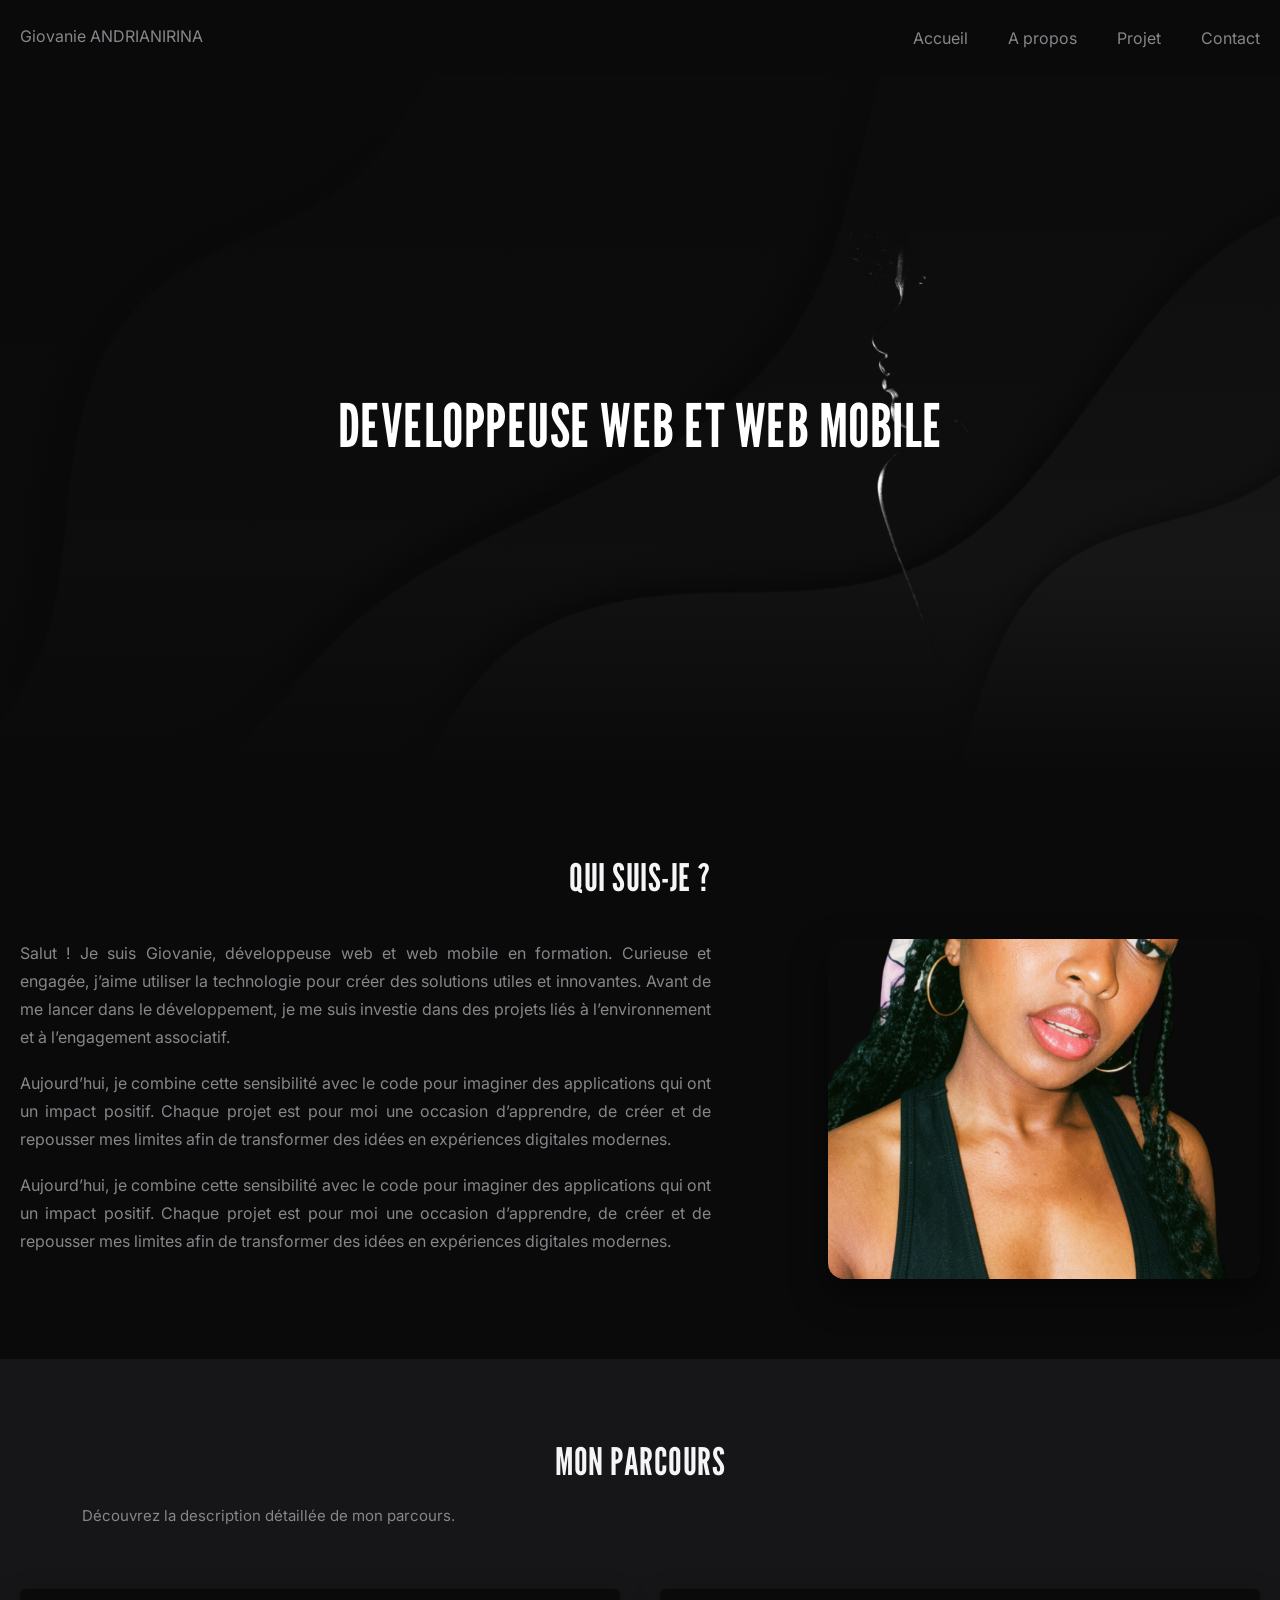
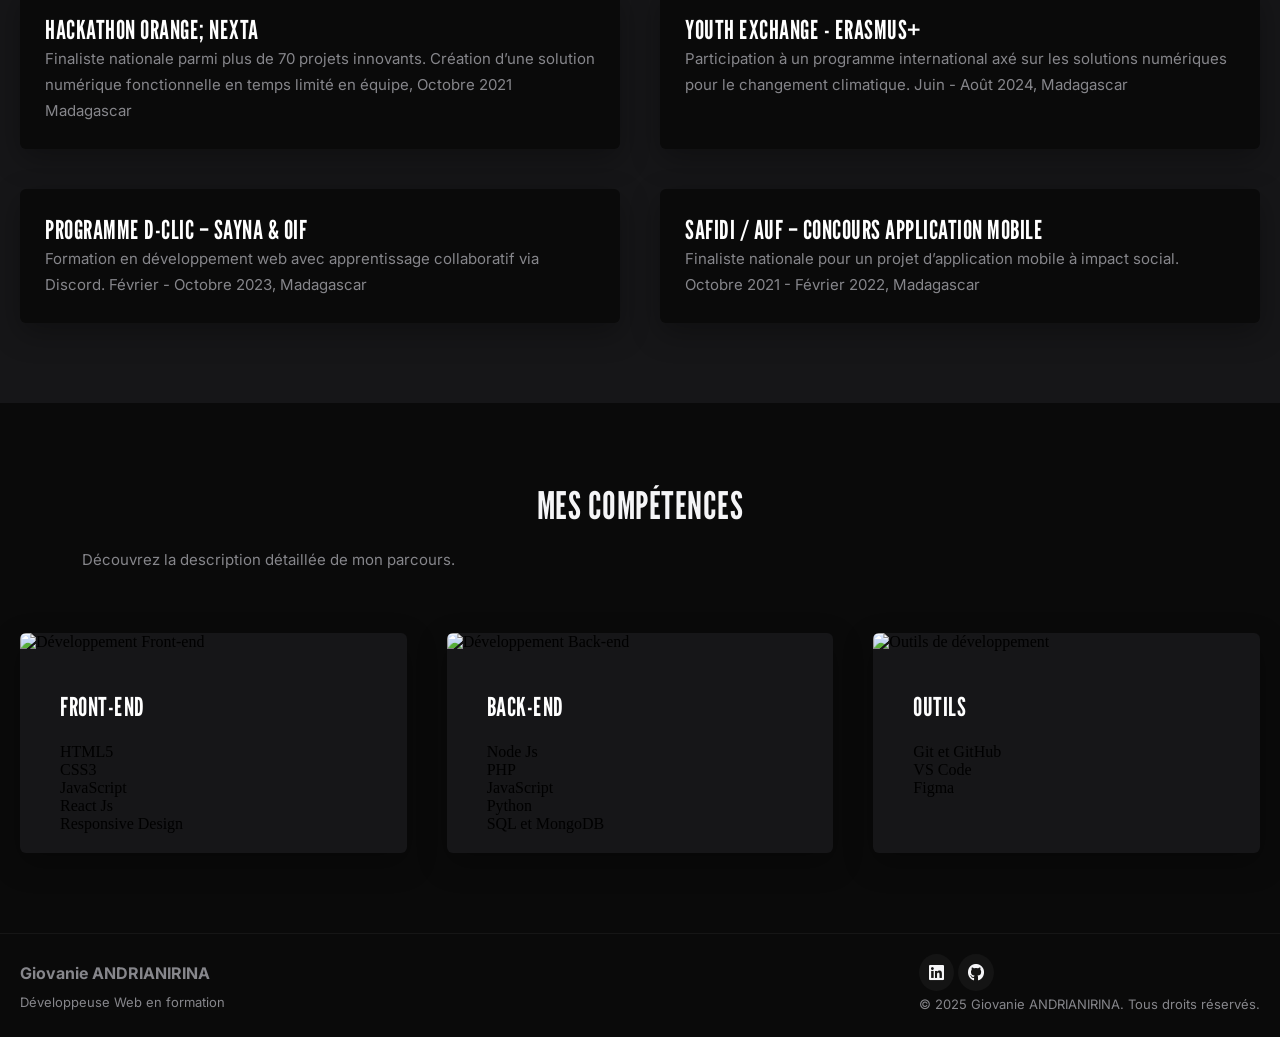
==== about.html @ 3a03ee60 "fix:done" ====
<!DOCTYPE html>
<html lang="fr">
<head>
    <meta charset="UTF-8">
    <meta name="viewport" content="width=device-width, initial-scale=1.0">
    <title>A propos - Giovanie ANDRIANIRINA</title>
    <link rel="stylesheet" href="https://cdnjs.cloudflare.com/ajax/libs/font-awesome/6.5.0/css/all.min.css">
    <link rel="stylesheet" href="CSS/style.css">
 <link rel="preconnect" href="https://fonts.gstatic.com" crossorigin>
<link href="https://fonts.googleapis.com/css2?family=Archivo:ital,wght@0,100..900;1,100..900&family=Arimo:ital,wght@0,400..700;1,400..700&family=Crimson+Text:ital,wght@0,400;0,600;0,700;1,400;1,600;1,700&family=Inter:ital,opsz,wght@0,14..32,100..900;1,14..32,100..900&family=League+Gothic&family=Montserrat:ital,wght@0,100..900;1,100..900&family=Open+Sans:ital,wght@0,300..800;1,300..800&family=Outfit:wght@100..900&family=Permanent+Marker&family=Prata&family=Raleway:ital,wght@0,100..900;1,100..900&family=Roboto+Mono:ital,wght@0,100..700;1,100..700&family=Roboto:ital,wght@0,100..900;1,100..900&family=Shrikhand&family=Supermercado+One&family=Zen+Dots&display=swap" rel="stylesheet">
</head>
<body>
    <header>
        <div>
            <a href="/">
                Giovanie ANDRIANIRINA
            </a>
            <nav>
                <ul>
                    <li><a href="index.html">Accueil</a></li>
                    <li><a href="/">A propos</a></li>
                    <li><a href="projects.html">Projet</a></li>
                    <li><a href="contact.html">Contact</a></li>
                </ul>
            </nav>
            <i id="burgerMenu" class="fa-solid fa-bars"></i>
        </div>
    </header>

    <main>

        <section id="sec1page2">
            <div>
                <h1>DEVELOPPEUSE WEB ET WEB MOBILE</h1>
                <img src="img/fondeval-Photoroom.png" alt="profil">
            </div>
        </section>


        <section id="sec2page2">
            <h2>Qui suis-je ?</h2>
            <div>
     
                <div>
                    <p>Salut ! Je suis Giovanie, développeuse web et web mobile en formation. Curieuse et engagée, j’aime utiliser la technologie pour créer des solutions utiles et innovantes. Avant de me lancer dans le développement, je me suis investie dans des projets liés à l’environnement et à l’engagement associatif.</p> <br>
                    <p> Aujourd’hui, je combine cette sensibilité avec le code pour imaginer des applications qui ont un impact positif. Chaque projet est pour moi une occasion d’apprendre, de créer et de repousser mes limites afin de transformer des idées en expériences digitales modernes.</p> <br>
                    <p> Aujourd’hui, je combine cette sensibilité avec le code pour imaginer des applications qui ont un impact positif. Chaque projet est pour moi une occasion d’apprendre, de créer et de repousser mes limites afin de transformer des idées en expériences digitales modernes.</p> 
                </div>
                <img src="img/photo-Photoroom.png" alt="Illustration de présentation">
            </div>
        </section>

        <!-- MON PARCOURS -->
        <section id="sec3page2">
            <div class="sec3page2div">
                <h2>Mon parcours</h2>
                <p class="psec">Découvrez la description détaillée de mon parcours.</p>
                <div class="artpage2">
                    <article>
                        <h3>Hackathon Orange; Nexta</h3>
                        <p>Finaliste nationale parmi plus de 70 projets innovants. Création d’une solution numérique fonctionnelle en temps limité en équipe, <span>Octobre 2021 Madagascar</span></p>
                    </article>
                    <article>
                        <h3>Youth Exchange - Erasmus+</h3>
                        <p>Participation à un programme international axé sur les solutions numériques pour le changement climatique. <span>Juin - Août 2024, Madagascar</span></p>
                    </article>
                    <article>
                        <h3>Programme D-CLIC – SAYNA &amp; OIF</h3>
                        <p>Formation en développement web avec apprentissage collaboratif via Discord. <span> Février - Octobre 2023, Madagascar</span></p>
                    </article>
                    <article>
                        <h3>SAFIDI / AUF – Concours Application Mobile</h3>
                        <p>Finaliste nationale pour un projet d’application mobile à impact social. <span>Octobre 2021 - Février 2022, Madagascar</span></p>
                    </article>
                </div>
            </div>
        </section>

        <section id="sec4page2">
            <h2>Mes compétences</h2>
            <p class="psec">Découvrez la description détaillée de mon parcours.</p>
            <div class="art1page2">
                <article>
                    <img src="img/front.jpg" alt="Développement Front-end">
                    <div>
                        <h3>FRONT-END</h3>
                        <ul>
                            <li>HTML5</li>
                            <li>CSS3</li>
                            <li>JavaScript</li>
                            <li>React Js</li>
                            <li>Responsive Design</li>
                        </ul> 
                    </div> 
                </article>
                
                <article>
                    <img src="img/front.jpg" alt="Développement Back-end">
                    <div>
                        <h3>BACK-END</h3>
                        <ul>
                            <li>Node Js</li>
                            <li>PHP</li>
                            <li>JavaScript</li>
                            <li>Python</li>
                            <li>SQL et MongoDB</li>
                        </ul>
                    </div>
                </article>
                
                <article>
                    <img src="img/front.jpg" alt="Outils de développement">
                    <div>
                        <h3>OUTILS</h3>
                        <ul>
                            <li>Git et GitHub</li>
                            <li>VS Code</li>
                            <li>Figma</li>
                        </ul>
                    </div>
                </article>    
            </div>
        </section>
    </main>

    <footer>
        <div class="footerdiv">
            <div>
                <a class="logo" href="/">
                    Giovanie ANDRIANIRINA
                </a>
                <p>Développeuse Web en formation</p>
            </div>
            <div>
                <div class="idiv">
                    <a href="https://www.linkedin.com/in/giovanie-andrianirina-7b397926a/" aria-label="LinkedIn"><i class="fa-brands fa-linkedin"></i></a> 
                    <a href="https://github.com/Jojo123850" aria-label="GitHub"><i class="fa-brands fa-github"></i></a>  
                </div>
                <div>
                    <p>© 2025 Giovanie ANDRIANIRINA. Tous droits réservés.</p>
                </div>
            </div>
        </div>    
    </footer>
</body>
</html>
---- CSS/style.css ----
* {
    margin: 0;
    scroll-behavior: smooth;
    box-sizing: border-box;
}

:root {

    --color1: #0A0A0A;   /* Noir pur ultra-profond */
    --color2: #161618;   /* Gris de fonderie pour les cartes */
    --color3: #FFFFFF;   /* Éléments clés et boutons en blanc pur */
    --color4: #F5F5F7;   /* Texte principal blanc argenté */
    --color5: #86868B;   /* Texte secondaire gris Apple */
    --color6: #DB8084;
}

#burgerMenu {
    display: none;
}

a {
    text-decoration: none;
    color: var(--color5); 
    position: relative;
    padding-bottom: 4px;
    transition: color 0.3s cubic-bezier(0.25, 0.8, 0.25, 1);
}

/* Effet de ligne qui se dessine au survol */
a::after {
    content: '';
    position: absolute;
    width: 100%;
    transform: scaleX(0);
    height: 1px;
    bottom: 0;
    left: 0;
    background-color: var(--color3);
    transform-origin: bottom right;
    transition: transform 0.3s cubic-bezier(0.25, 0.8, 0.25, 1);
}

a:hover {
    color: var(--color3); 
}

a:hover::after {
    transform: scaleX(1);
    transform-origin: bottom left;
}

li {
    list-style: none;
}

ul {
    padding-left: 0;
}

p, a {
    font-family: "Inter", sans-serif;
}

h1, h2, h3, label {
    font-family: "League Gothic", sans-serif;
    text-transform: uppercase;
    letter-spacing: 0.5px;
}

h3, .btn1 {
    color: var(--color3);
}

.btn1 {
    display: block;
       background-color: transparent;
    color: var(--color3);
  
    padding: 12px 24px;
    border: 2px solid var(--color3);
    place-self: center;
    margin-top: 20px;
    font-weight: 600;
    text-transform: uppercase;
    cursor: pointer;
    transition: all 0.3s cubic-bezier(0.25, 0.8, 0.25, 1);
    border-radius: 8px;
}

.btn1:hover {
  background-color: var(--color3); 
    color: var(--color1);
    transform: translateY(-3px);
    box-shadow: 0 10px 20px rgba(255, 255, 255, 0.08);
}

label {
    font-size: 16px;
    color: var(--color4);
}

h1 {
    font-weight: 700;
    font-size: clamp(45px, 7vw, 80px);
    line-height: 0.95;
    color: var(--color4);
}

h2 {
    font-weight: 700;
    font-size: 38px;
    line-height: 44px;
    text-align: center;
    color: var(--color4);
}

p {
    font-weight: 400;
    font-size: 15px;
    line-height: 26px;
    color: var(--color5);
}

i {
    font-size: 40px;
    color: var(--color3);
    transition: transform 0.3s ease;
}

h3 {
    font-weight: 600;
    font-size: 26px;
    line-height: 32px;
}

.btn {
    color: var(--color1);
    background-color: var(--color3);
    padding: 12px 24px;
    border: 2px solid var(--color3);
    display: block;
    place-self: center;
    margin-top: 20px;
    font-weight: 600;
    text-transform: uppercase;
    transition: all 0.3s cubic-bezier(0.25, 0.8, 0.25, 1);
    border-radius: 8px;
}

.btn:hover {
    background-color: transparent;
    color: var(--color3);
    transform: translateY(-3px);
    box-shadow: 0 10px 20px rgba(255, 255, 255, 0.08);
}

.psec {
    padding-top: 20px;
    width: 40%;
    place-self: center;
    padding-bottom: 20px;
    text-align: center;
    color: var(--color5);
}

.submit {
    display: inline-block;              
    font-weight: 600;
    font-size: 14px;
    text-transform: uppercase;
    margin-top: 20px;
    padding: 12px 28px;
    color: var(--color1);
    background-color: var(--color3);
    place-self: flex-start;
    border: 2px solid var(--color3);
    cursor: pointer;
    transition: all 0.3s cubic-bezier(0.25, 0.8, 0.25, 1);
    border-radius: 8px;
}

.submit:hover {
    background-color: transparent;
    color: var(--color3);
    transform: translateY(-2px);
}
            

header {
    background-color:#0A0A0A;
    position: sticky;
    top: 0;
    z-index: 8;
}

header div {
    max-width: 1536px;
    margin: auto;
    height: 75px;
    display: flex;
    justify-content: space-between;
    overflow-x: hidden;
    align-items: center;
    padding: 20px;
}

header div h2, header div p {
    color: #121212;
}

header div h2 a::after {
    display: none; 
}

header nav ul {
    display: flex;
    gap: 40px;
}

header nav ul li a {
color: var(--color5);
}

header nav ul li a:hover {
color: var(--color3);
}

header nav ul li a::after {
    background-color: var(--color3); 
}

header nav ul li {
    opacity: 0;
    transform: translateY(20px);
    animation: fadeInUp 0.6s cubic-bezier(0.25, 1, 0.5, 1) forwards;
}

header nav ul li:nth-child(1) { animation-delay: 0.1s; }
header nav ul li:nth-child(2) { animation-delay: 0.4s; }
header nav ul li:nth-child(3) { animation-delay: 0.6s; }
header nav ul li:nth-child(4) { animation-delay: 0.8s; }



#section1, #sec1page4,#sec1page2 {
    background-image: linear-gradient( to bottom, rgba(10, 10, 10, 0.96) 0%, rgba(10, 10, 10, 0.88) 70%,var(--color1) 100%), url(../img/grisfonce.jpg);
    background-repeat: no-repeat;
    background-size: cover;
    background-position: center;
    width: 100%;
    height: 700px;
    align-content: center;
     overflow-x: hidden;  
}

#section1 .secdiv1, #sec1page4 .secdiv1 {
    max-width: 1536px;
    margin: auto;
    display: flex;
    flex-wrap: wrap;
    justify-content: space-between;
    align-items: center;
    padding: 20px;
}


#section1 .secdiv1 div {
    opacity: 0;
    transform: translateY(30px);
    animation: fadeInUp 0.8s cubic-bezier(0.25, 1, 0.5, 1) forwards;
    animation-delay: 0.5s;
}

#section1 .secdiv1 h2, #sec1page4 .secdiv1 h2 {
    padding-bottom: 20px;
    color: var(--color3);
    text-align: start;
    font-family: "Inter", sans-serif; 
    text-transform: none;
    font-size: 24px;
}

#section1 .secdiv1 p, #sec1page4 .secdiv1 p {
    padding-bottom: 20px;
    color: var(--color4);
}

#section1 .secdiv1 .btn, #sec1page4 .secdiv1 .btn {
    display: inline-block;
}

#section1 .secdiv1 img, #sec1page4 .secdiv1 img {
    width: 260px;
    height: 260px;
    object-fit: cover;
    border-radius: 50%;
    border: 2px solid var(--color3);
    box-shadow: 0px 15px 35px rgba(0,0,0,0.6);
    
    opacity: 0;
    transform: scale(0.9);
    animation: fadeInScale 0.8s cubic-bezier(0.25, 1, 0.5, 1) forwards;
    animation-delay: 0.7s;
}

/* SECTION 2 - À PROPOS & COMPÈTENCES */
#section2 {
    max-width: 1536px;
    margin: auto;
    padding: 20px;
    padding-top: 80px;
    padding-bottom: 80px;
    overflow-x: hidden;
    background-color: var(--color1);
}

#section2 h2 {
    padding-bottom: 30px;
}

#section2 .divsec200 h3 {
    padding-bottom: 30px;
}

#section2 .divsec200 p {
    padding-bottom: 20px;
    color: var(--color5);
}

.divsec2 {
    display: grid;
    grid-template-columns: 1fr 1fr;
    gap: 80px;
}

.divsec2 h3 {
    padding-bottom: 30px;
}

.divsec2 .divsec20, .divsec2 .divsec21 {
    display: grid;
    grid-template-columns: 1fr 1fr 1fr;
    gap: 20px;
    padding-bottom: 40px;
}


.divsec2 .divsec20 article, .divsec2 .divsec21 article {
    text-align-last: center;
    background-color: var(--color2);
    padding: 25px 15px;
    border-radius: 4px;
    border: 1px solid rgba(255, 255, 255, 0.02);
    transition: all 0.4s cubic-bezier(0.25, 0.8, 0.25, 1);

    opacity: 0;
    transform: translateY(30px);
    animation: fadeInUp 0.7s cubic-bezier(0.25, 1, 0.5, 1) forwards;
}


.divsec2 .divsec20 article:hover, .divsec2 .divsec21 article:hover {
    transform: translateY(-6px);
    border-color: rgba(255, 255, 255, 0.1);
    box-shadow: 0 12px 24px rgba(0, 0, 0, 0.5);
}

.divsec2 .divsec20 article:hover i, .divsec2 .divsec21 article:hover i {
    transform: scale(1.1);
}

.divsec2 .divsec20 p, .divsec2 .divsec21 p {
    font-size: 15px;
    color: var(--color4);
    margin-top: 10px;
}

/* SECTION 3 - PROJETS */
#section3 {
    background-color: var(--color2); 
    overflow-x: hidden;
}

#section3 .secdiv3 {
    max-width: 1536px;
    margin: auto;
    padding-top: 80px;
    padding-bottom: 80px;
}

#section3 .secdiv30 {
    display: grid;
    grid-template-columns: 1fr 1fr;
    padding-top: 30px;
    gap: 40px;
    padding: 20px;
}

#section3 .secdiv30 article {
    background-color: var(--color1); 
    box-shadow: 0px 10px 30px rgba(0, 0, 0, 0.3);
    border-radius: 6px;
    border: 1px solid rgba(255, 255, 255, 0.02);
    overflow: hidden;
    transition: all 0.4s cubic-bezier(0.25, 0.8, 0.25, 1);
}

#section3 .secdiv30 article:hover {
    transform: translateY(-4px);
    box-shadow: 0px 20px 40px rgba(0, 0, 0, 0.6);
    border-color: rgba(255, 255, 255, 0.08);
}

#section3 .secdiv30 article img {
    width: 100%; 
    height: 256px;
    object-fit: cover;
}

#section3 .secdiv30 article div {
    padding: 25px;
}

#section3 .secdiv30 article div h3 {
    margin-bottom: 10px;
}

#section3 .secdiv30 article div p {
    font-size: 15px;
    color: var(--color5);
}

#section3 .secdiv30 article div ul {
    display: flex;
    flex-wrap: wrap;
    gap: 15px;
    margin-bottom: 25px;
    margin-top: 15px;
}

#section3 .secdiv30 article div ul li {
    border-radius: 4px;
    background-color: var(--color2);
    color: var(--color3); 
    font-weight: 600;
    font-size: 12px;
    padding: 6px 14px;
    border: 1px solid rgba(255, 255, 255, 0.03);
}

#section3 .secdiv30 article div a {
    color: var(--color3);
    font-weight: 500;
}

/* SECTION 4 - CONTACT */
#section4 {
    max-width: 1536px;
    margin: auto;
    padding: 80px 0;
    overflow-x: hidden;
    background-color: var(--color1);
}

#section4 .div500 form {
    background-color: var(--color2); 
    padding: 45px 30px;
    max-width: 600px;
    margin: auto;
    display: grid;
    width: 100%;
    box-sizing: border-box;
    border-radius: 6px;
}

#section4 .div500 form input,
#section4 .div500 form textarea {
    width: 100%;
    padding: 12px;
    box-sizing: border-box;
    margin-top: 8px;
    background-color: var(--color1);
    border: 1px solid rgba(255, 255, 255, 0.08);
    color: var(--color4);
    font-family: "Inter", sans-serif;
    transition: border-color 0.3s ease;
}

#section4 .div500 form input:focus,
#section4 .div500 form textarea:focus {
    outline: none;
    border-color: var(--color3);
}

#section4 .div500 form textarea {
    height: 130px;
    resize: none;
}

#section4 .div500 form .div501 {
    display: grid;
    grid-template-columns: 1fr 1fr;
    gap: 20px;
    padding-bottom: 20px;
}

#section4 .div500 form .check {
    height: fit-content;
    display: flex;
    align-items: flex-start;
    gap: 10px;
    padding-top: 20px;
}

#section4 .div500 form .check label {
    color: var(--color5);
    font-size: 14px;
    margin-bottom: 12px;
    line-height: 22px; 
    font-family: "Inter", sans-serif;
    text-transform: none;
}

#section4 .div500 form .check input {
    width: auto;
    margin-top: 4px;
}

/* FOOTER */
footer {
    background-color: var(--color1);
    border-top: 1px solid rgba(255, 255, 255, 0.05);
    align-content: center;
}

footer .footerdiv {
    max-width: 1536px;
    margin: auto;
    display: flex;
    justify-content: space-between;
    align-items: center;
    flex-wrap: wrap;
    padding: 20px;
}

footer .footerdiv .logo {
    font-family: "Inter", sans-serif;
    font-weight: 700;
    font-size: 16px;
    line-height: 32px;
    color: var(--color5);
}

footer .footerdiv p {
    color: var(--color5);
    font-size: 13px;
}

footer .footerdiv .idiv {
    justify-self: end;
}

footer .footerdiv .idiv a > i {
    font-size: 17px;
    border-color: transparent;
    background-color: rgba(255, 255, 255, 0.04);
    color: var(--color4);
    padding: 10px;
    border-radius: 50%;
    transition: all 0.3s cubic-bezier(0.25, 0.8, 0.25, 1);
}

footer .footerdiv .idiv a > i:hover {
    background-color: var(--color3);
    color: var(--color1);
    transform: scale(1.1);
}


@keyframes fadeInUp {
    from {
        opacity: 0;
        transform: translateY(25px);
    }
    to {
        opacity: 1;
        transform: translateY(0);
    }
}

@keyframes fadeInScale {
    from {
        opacity: 0;
        transform: scale(0.9);
    }
    to {
        opacity: 1;
        transform: scale(1);
    }
}



#sec1page2 div {
    max-width: 1440px;
    margin: auto;
    position: relative;
    width: 100%;
    max-width: 900px;
    text-align: center;
}


#sec1page2 h1 {
    position: relative;
    z-index: 2; 
    font-size: 60px;
    font-weight: 800;
  color: var(--color3);
  text-align: center;
}

/* Ton image de profil en arrière-plan */
#sec1page2 img {
    position: absolute;
    top: 50%;
    left: 80%;
    transform: translate(-50%, -50%);
    object-fit: cover;
    width: 400px; 
    height: auto;
    z-index: 1;

}
#sec2page2 {
    max-width: 1536px;
    margin: auto;
    padding: 80px 20px;
    background-color: var(--color1);
}

#sec2page2 h2 {
    margin-bottom: 40px;
}

#sec2page2 > div {
    display: flex;
    justify-content: space-between;
    align-items: flex-start;
    gap: 40px;
}

/* #sec2page2 div {
    flex: 1.2;
} */

#sec2page2 div p {
    font-size: 16px;
    line-height: 28px;
    color: var(--color5);
    /* margin-bottom: 25px; */
    width: 90%;
    text-align: justify;
}

#sec2page2 img {
    width: 100%;
    max-width: 440px;
    height: 340px;
    object-fit: cover;
    border-radius: 6px;
    box-shadow: 0px 15px 35px rgba(0,0,0,0.5);
    border-radius: 16px;
}
#sec3page2{
    .sec3page2div{
        max-width: 1536px;
        margin: auto;
    }
}
#sec4page2 {
    max-width: 1536px;
    margin: auto;
    padding: 80px 20px;
    background-color: var(--color1);
}

#sec4page2 h3 {
    padding-top: 20px;
    padding-left: 20px;
}

#sec4page2 ul {
    padding-top: 20px;
    padding-left: 20px;
}


.artpage2 {
    display: grid;
    grid-template-columns: 1fr 1fr;
    gap: 40px;
    margin-top: 40px;
}

.artpage2 article {
    background-color: var(--color2);
    box-shadow: 0px 10px 30px rgba(0,0,0,0.3);
    border-radius: 6px;
    overflow: hidden; 
    transition: all 0.4s cubic-bezier(0.25, 0.8, 0.25, 1);
}

.artpage2 article:hover {
    transform: translateY(-4px);
    box-shadow: 0px 20px 40px rgba(0, 0, 0, 0.5);
}

.artpage2 article img {
    width: 100%;
    object-fit: cover;
    height: 200px;
}

.artpage2 article div {
    padding: 20px;
}

.art1page2 {
    display: grid;
    grid-template-columns: 1fr 1fr 1fr;
    gap: 40px;
    margin-top: 40px;
}

.art1page2 article {
    background-color: var(--color2);
    box-shadow: 0px 10px 30px rgba(0,0,0,0.3);
    border-radius: 6px;
    overflow: hidden;
    transition: all 0.4s cubic-bezier(0.25, 0.8, 0.25, 1);
}

.art1page2 article:hover {
    transform: translateY(-4px);
    box-shadow: 0px 20px 40px rgba(0, 0, 0, 0.5);
}

.art1page2 article img {
    width: 100%;
    object-fit: cover;
    height: 200px;
}

.art1page2 article div {
    padding: 20px;
}

/* SECTION 3 PARCOURS */
#sec3page2 {
    background-color: var(--color2);
    padding: 80px 20px;
}

#sec3page2 .artpage2 article {
    padding: 25px;
    background-color: var(--color1);
}


#sec1page4 div {
    text-align: center;
}

#sec1page4 div p {
    padding-top: 20px;
    color: var(--color4);
}

#section3 .hsec3 {
    padding-top: 80px;
}

#section3 .psec3 {
    padding-top: 40px;
    text-align: center;
}

/* RESPONSIVE DESIGN */
@media screen and (max-width: 1024px) {
    h1 {
        font-size: 48px;
        line-height: 52px;
    }

    .psec {
        width: 70%;
    }

    #sec3page2 .artpage2, 
    .art1page2 {
        grid-template-columns: 1fr;
    }
}

@media screen and (max-width: 767px) {
    header #burgerMenu {
        display: block;
        font-size: 20px;
        color: #121212; 
    }

    header nav ul {
        display: none;
    }

    #sec1page2 div {
        flex-direction: column;
        text-align: center;
        gap: 20px;
    }

    #sec1page2 h1 {
        position: static;
        width: 100%;
        font-size: 34px;
    }

    #sec1page2 img {
        width: 70%;
    }

    #sec2page2 > div {
        flex-direction: column;
        align-items: center;
        gap: 30px;
    }

    #sec2page2 div p {
        width: 100%;
    }

    #sec2page2 article {
        width: 100%;
    }

    #sec2page2 img {
        width: 100%;
        max-width: 100%;
    }

    #sec3page2 .artpage2,
    #sec4page2 .art1page2 {
        grid-template-columns: 1fr;
        gap: 40px;
    }

    #section2 .divsec2 {
        grid-template-columns: 1fr;
    }

    #section3 {
        padding: 0;
    }

    #section3 .secdiv30 {
        padding: 0;
        grid-template-columns: 1fr;
    }

    #section4 h2 {
        padding: 20px;
        justify-self: start;
    }

    #section4 .div501 {
        grid-template-columns: 1fr;
    }

    h2 {
        padding: 20px;
        justify-self: start;
    }

    .psec {
        padding: 20px;
        width: 90%;
        text-align: justify;
    }

    .btn {
        margin-top: 50px;
    }

    .footerdiv {
        display: grid;
        grid-template-columns: 1fr;
        text-align: center;
        gap: 20px;
    }
}
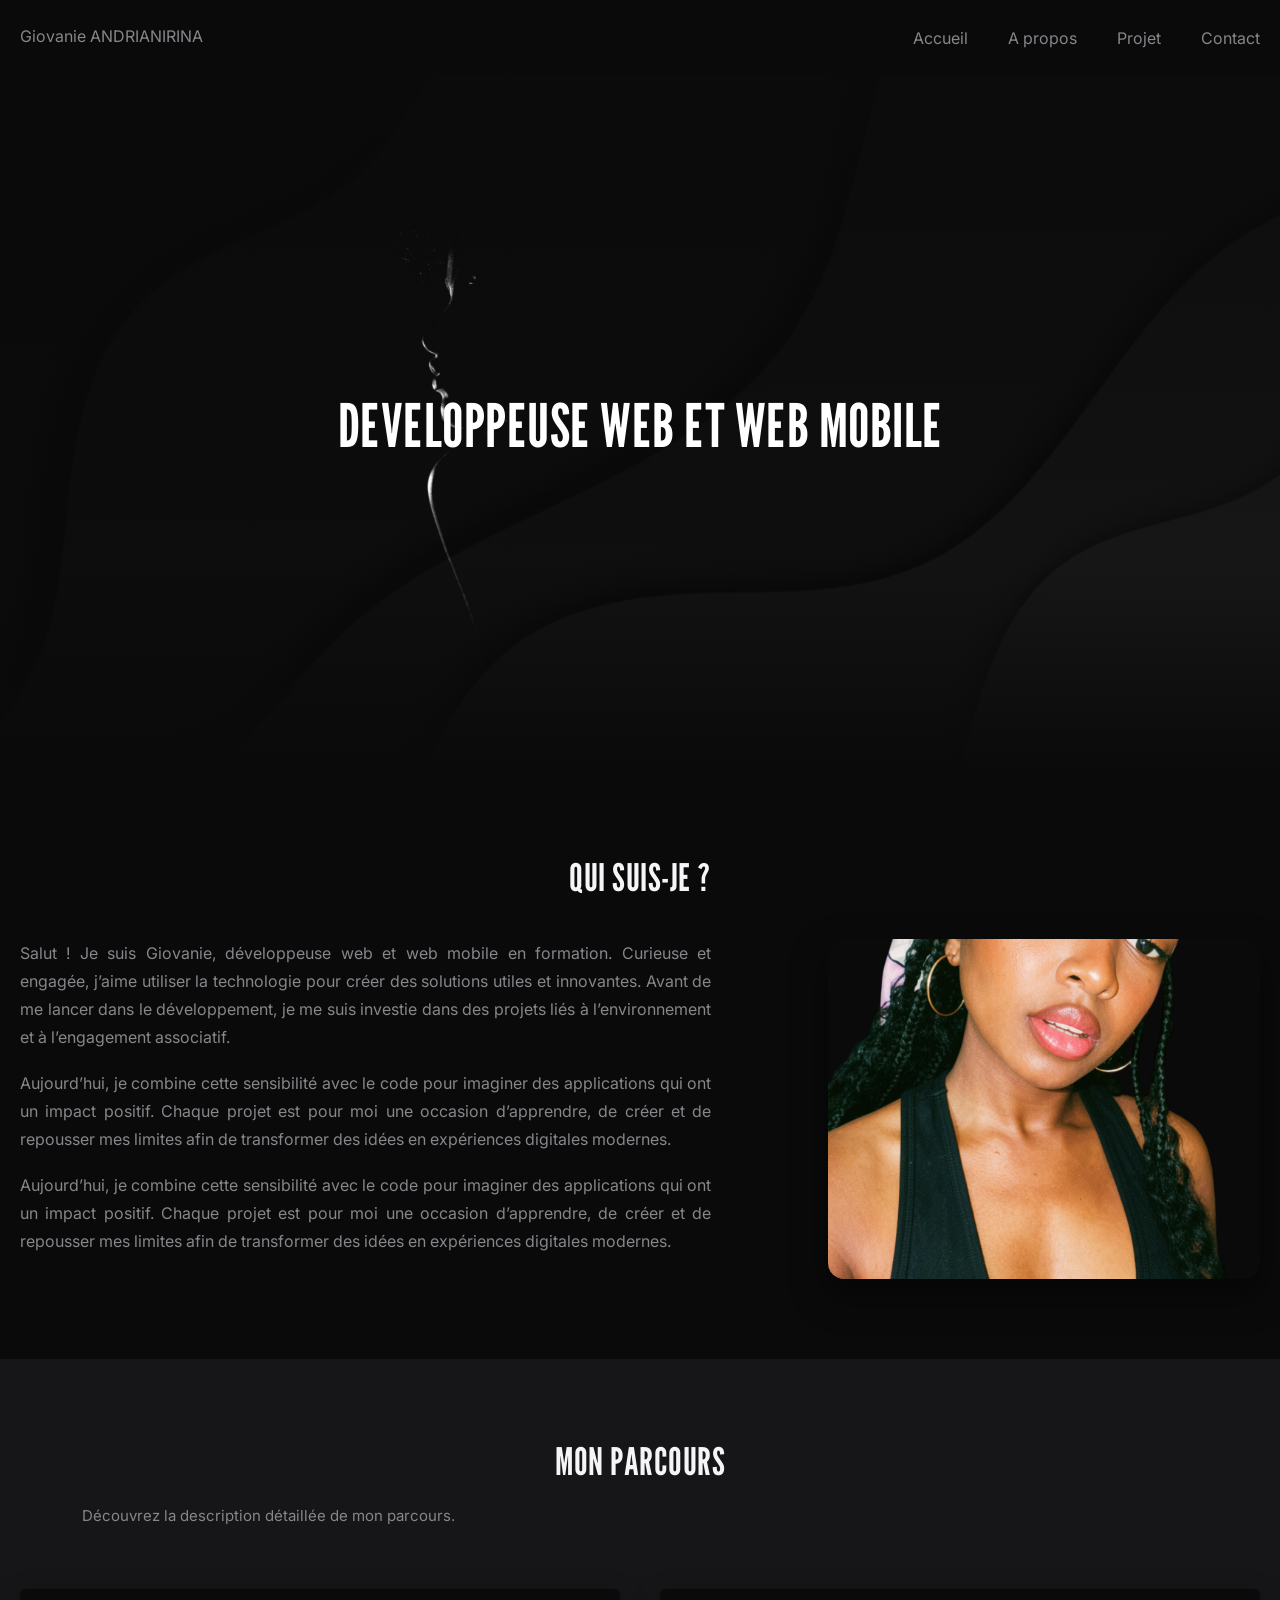
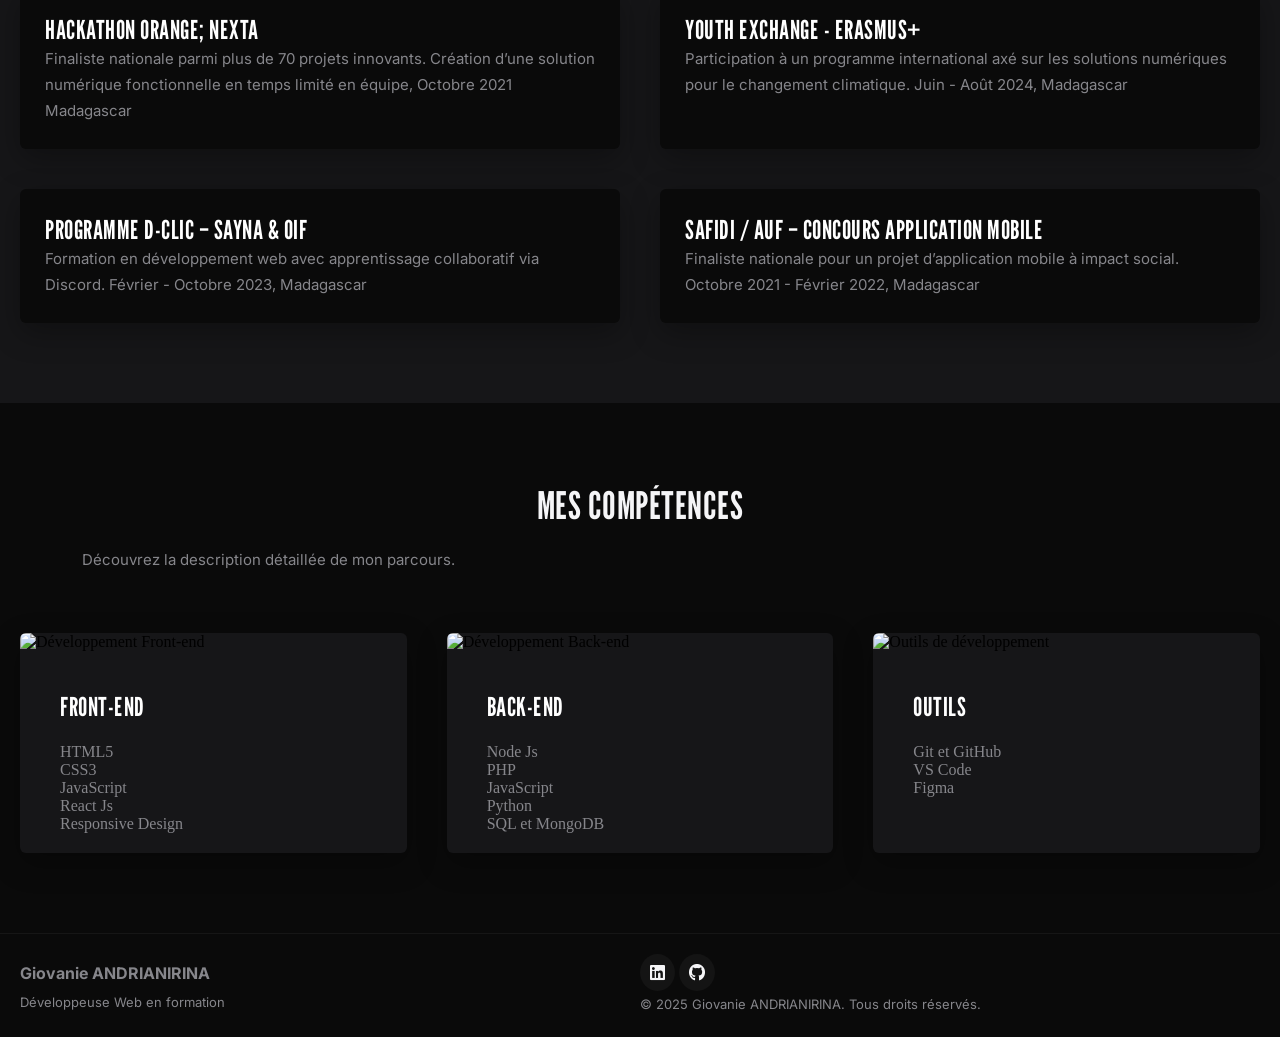
==== commit 72ecacd7: "fix:ok" ====
--- a/about.html
+++ b/about.html
@@ -18,7 +18,7 @@
             <nav>
                 <ul>
                     <li><a href="index.html">Accueil</a></li>
-                    <li><a href="/">A propos</a></li>
+                    <li><a href="#">A propos</a></li>
                     <li><a href="projects.html">Projet</a></li>
                     <li><a href="contact.html">Contact</a></li>
                 </ul>
@@ -137,7 +137,7 @@
                     <a href="https://github.com/Jojo123850" aria-label="GitHub"><i class="fa-brands fa-github"></i></a>  
                 </div>
                 <div>
-                    <p>© 2025 Giovanie ANDRIANIRINA. Tous droits réservés.</p>
+                    <p class="pdiv">© 2025 Giovanie ANDRIANIRINA. Tous droits réservés.</p>
                 </div>
             </div>
         </div>    
--- a/CSS/style.css
+++ b/CSS/style.css
@@ -4,13 +4,14 @@
     box-sizing: border-box;
 }
 
+/* GENERAL */
 :root {
 
-    --color1: #0A0A0A;   /* Noir pur ultra-profond */
-    --color2: #161618;   /* Gris de fonderie pour les cartes */
-    --color3: #FFFFFF;   /* Éléments clés et boutons en blanc pur */
-    --color4: #F5F5F7;   /* Texte principal blanc argenté */
-    --color5: #86868B;   /* Texte secondaire gris Apple */
+    --color1: #0A0A0A; 
+    --color2: #161618;  
+    --color3: #FFFFFF;   
+    --color4: #F5F5F7;   
+    --color5: #86868B;  
     --color6: #DB8084;
 }
 
@@ -250,7 +251,7 @@
     width: 100%;
     height: 700px;
     align-content: center;
-     overflow-x: hidden;  
+     /* overflow-x: hidden;   */
 }
 
 #section1 .secdiv1, #sec1page4 .secdiv1 {
@@ -536,8 +537,8 @@
 footer .footerdiv {
     max-width: 1536px;
     margin: auto;
-    display: flex;
-    justify-content: space-between;
+display: grid;
+grid-template-columns: 1fr 1Fr;
     align-items: center;
     flex-wrap: wrap;
     padding: 20px;
@@ -559,7 +560,9 @@
 footer .footerdiv .idiv {
     justify-self: end;
 }
-
+.pdiv{
+    justify-self: end;
+}
 footer .footerdiv .idiv a > i {
     font-size: 17px;
     border-color: transparent;
@@ -624,7 +627,7 @@
 #sec1page2 img {
     position: absolute;
     top: 50%;
-    left: 80%;
+     left: 30%; 
     transform: translate(-50%, -50%);
     object-fit: cover;
     width: 400px; 
@@ -672,12 +675,12 @@
     box-shadow: 0px 15px 35px rgba(0,0,0,0.5);
     border-radius: 16px;
 }
-#sec3page2{
-    .sec3page2div{
+
+.sec3page2div{
         max-width: 1536px;
         margin: auto;
     }
-}
+
 #sec4page2 {
     max-width: 1536px;
     margin: auto;
@@ -693,6 +696,9 @@
 #sec4page2 ul {
     padding-top: 20px;
     padding-left: 20px;
+}
+#sec4page2 li{
+    color: var(--color5);
 }
 
 
@@ -825,6 +831,12 @@
         width: 100%;
         font-size: 34px;
     }
+    #sec2page2,#sec3page2, #sec4page2{
+        padding: 0;
+        p{
+            padding: 20px;
+        }
+    }
 
     #sec1page2 img {
         width: 70%;
@@ -884,7 +896,7 @@
 
     .psec {
         padding: 20px;
-        width: 90%;
+        width: 100%;
         text-align: justify;
     }
 
@@ -893,9 +905,15 @@
     }
 
     .footerdiv {
-        display: grid;
+         display: grid;
         grid-template-columns: 1fr;
+        justify-content: center;
+        align-items: center;
         text-align: center;
         gap: 20px;
+
+    }
+    .idiv, .pdiv{
+        justify-self: center;
     }
 }
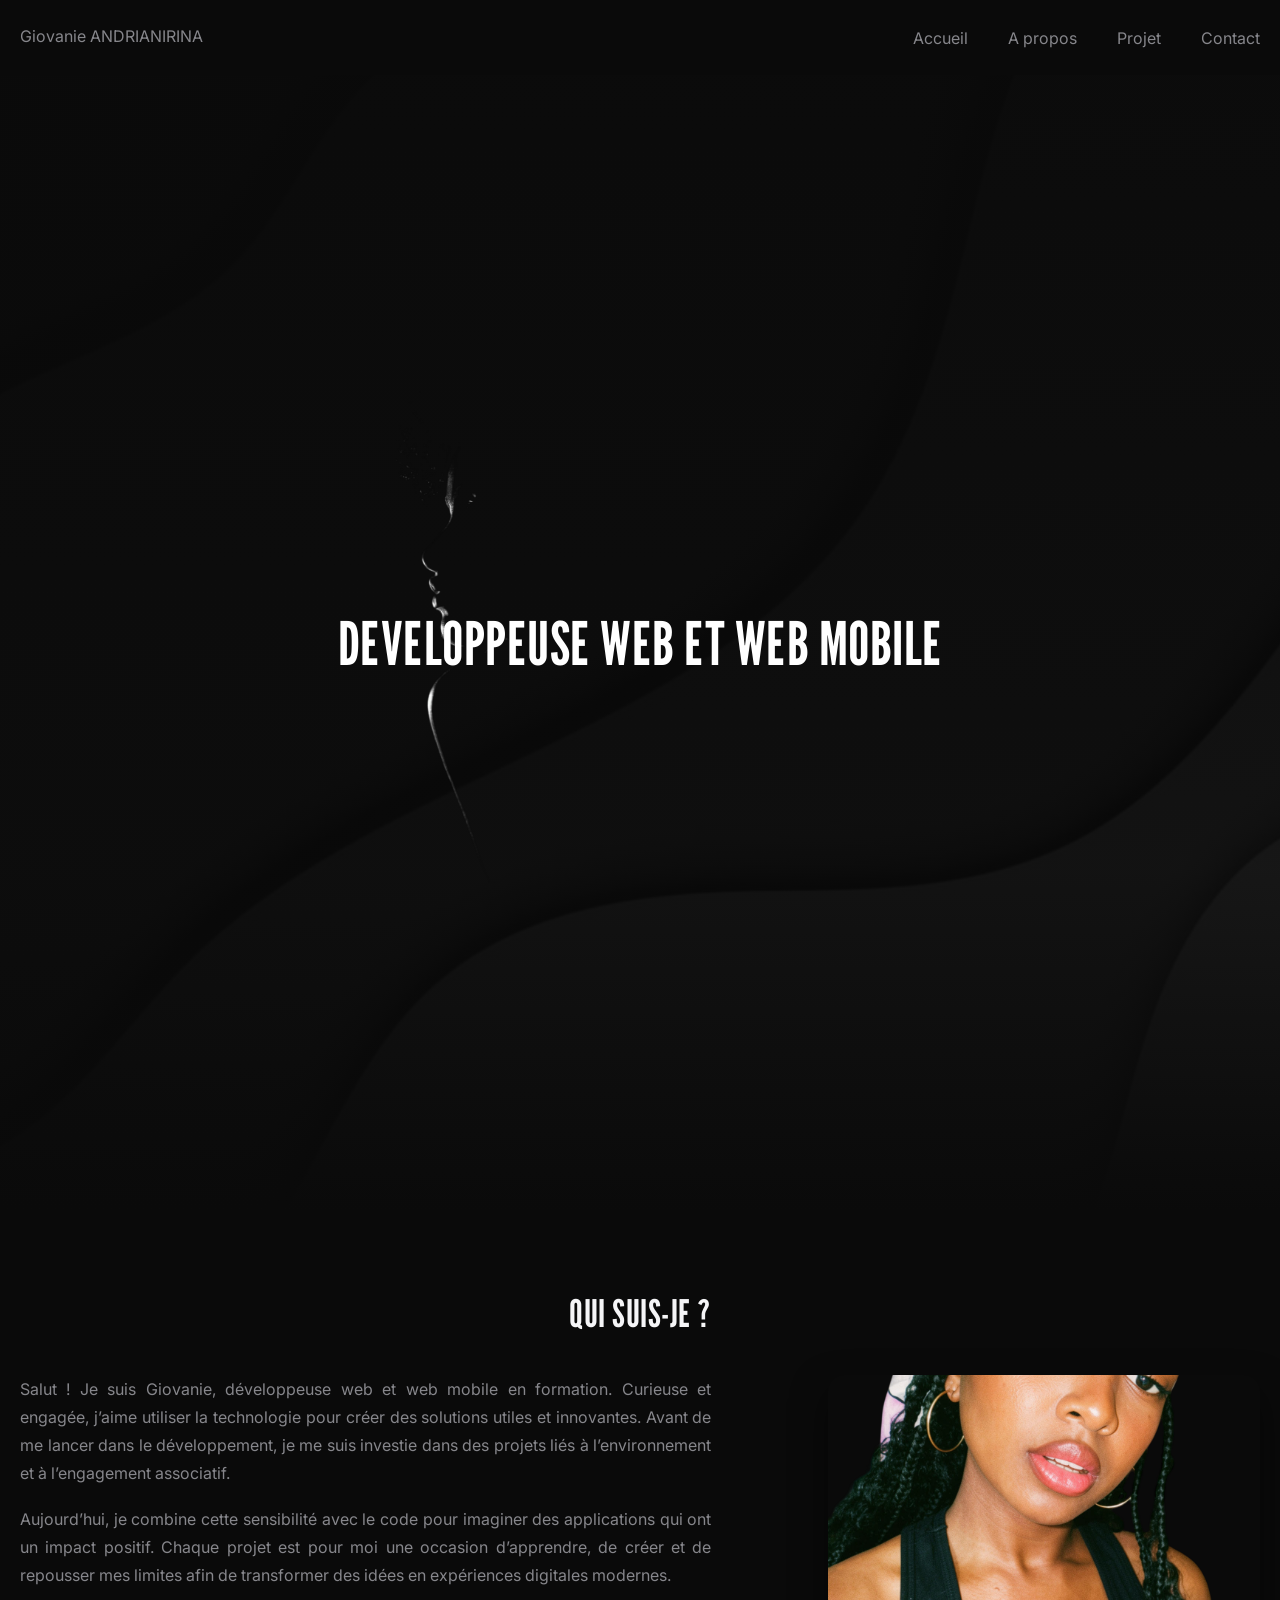
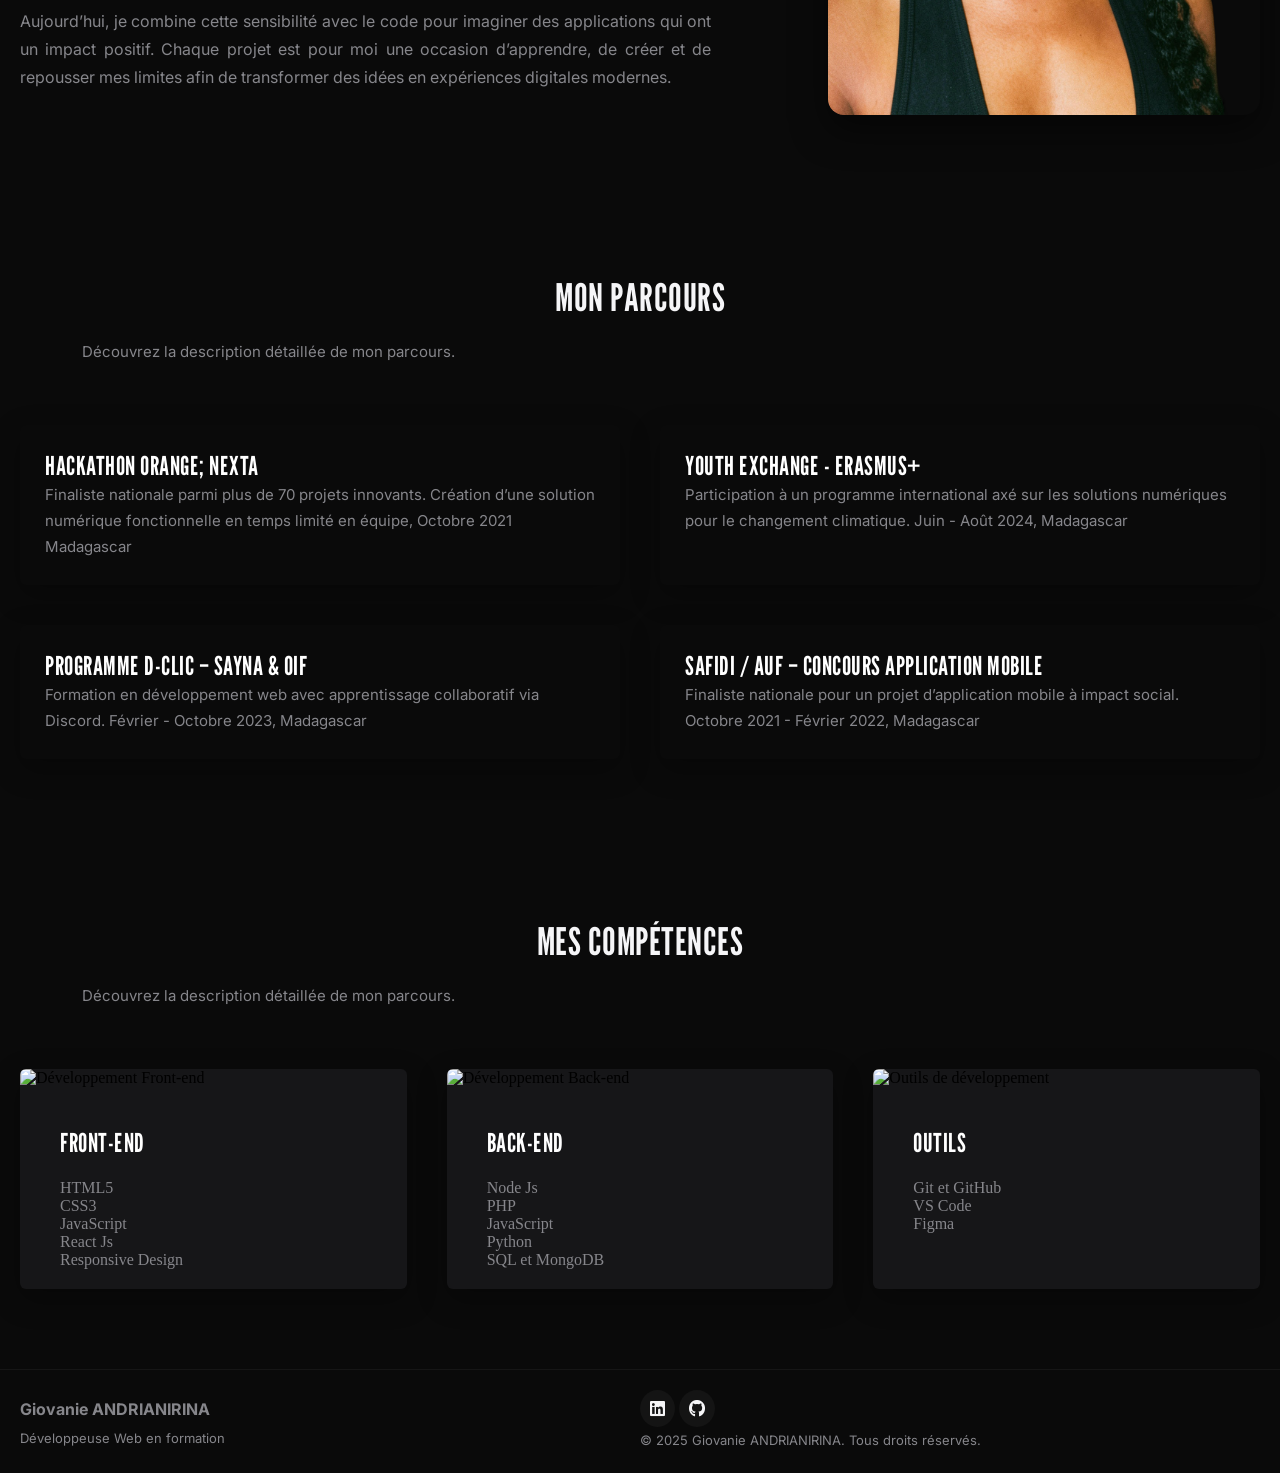
==== commit 23b8bec3: "fix:ok" ====
--- a/about.html
+++ b/about.html
@@ -40,7 +40,6 @@
         <section id="sec2page2">
             <h2>Qui suis-je ?</h2>
             <div>
-     
                 <div>
                     <p>Salut ! Je suis Giovanie, développeuse web et web mobile en formation. Curieuse et engagée, j’aime utiliser la technologie pour créer des solutions utiles et innovantes. Avant de me lancer dans le développement, je me suis investie dans des projets liés à l’environnement et à l’engagement associatif.</p> <br>
                     <p> Aujourd’hui, je combine cette sensibilité avec le code pour imaginer des applications qui ont un impact positif. Chaque projet est pour moi une occasion d’apprendre, de créer et de repousser mes limites afin de transformer des idées en expériences digitales modernes.</p> <br>
@@ -77,48 +76,50 @@
         </section>
 
         <section id="sec4page2">
-            <h2>Mes compétences</h2>
-            <p class="psec">Découvrez la description détaillée de mon parcours.</p>
-            <div class="art1page2">
-                <article>
-                    <img src="img/front.jpg" alt="Développement Front-end">
-                    <div>
-                        <h3>FRONT-END</h3>
-                        <ul>
-                            <li>HTML5</li>
-                            <li>CSS3</li>
-                            <li>JavaScript</li>
-                            <li>React Js</li>
-                            <li>Responsive Design</li>
-                        </ul> 
-                    </div> 
-                </article>
-                
-                <article>
-                    <img src="img/front.jpg" alt="Développement Back-end">
-                    <div>
-                        <h3>BACK-END</h3>
-                        <ul>
-                            <li>Node Js</li>
-                            <li>PHP</li>
-                            <li>JavaScript</li>
-                            <li>Python</li>
-                            <li>SQL et MongoDB</li>
-                        </ul>
-                    </div>
-                </article>
-                
-                <article>
-                    <img src="img/front.jpg" alt="Outils de développement">
-                    <div>
-                        <h3>OUTILS</h3>
-                        <ul>
-                            <li>Git et GitHub</li>
-                            <li>VS Code</li>
-                            <li>Figma</li>
-                        </ul>
-                    </div>
-                </article>    
+            <div class="divsec4">
+                <h2>Mes compétences</h2>
+                <p class="psec">Découvrez la description détaillée de mon parcours.</p>
+                <div class="art1page2">
+                    <article>
+                        <img src="img/front.jpg" alt="Développement Front-end">
+                        <div>
+                            <h3>FRONT-END</h3>
+                            <ul>
+                                <li>HTML5</li>
+                                <li>CSS3</li>
+                                <li>JavaScript</li>
+                                <li>React Js</li>
+                                <li>Responsive Design</li>
+                            </ul> 
+                        </div> 
+                    </article>
+                    
+                    <article>
+                        <img src="img/front.jpg" alt="Développement Back-end">
+                        <div>
+                            <h3>BACK-END</h3>
+                            <ul>
+                                <li>Node Js</li>
+                                <li>PHP</li>
+                                <li>JavaScript</li>
+                                <li>Python</li>
+                                <li>SQL et MongoDB</li>
+                            </ul>
+                        </div>
+                    </article>
+                    
+                    <article>
+                        <img src="img/front.jpg" alt="Outils de développement">
+                        <div>
+                            <h3>OUTILS</h3>
+                            <ul>
+                                <li>Git et GitHub</li>
+                                <li>VS Code</li>
+                                <li>Figma</li>
+                            </ul>
+                        </div>
+                    </article>    
+                </div>
             </div>
         </section>
     </main>
--- a/CSS/style.css
+++ b/CSS/style.css
@@ -12,7 +12,7 @@
     --color3: #FFFFFF;   
     --color4: #F5F5F7;   
     --color5: #86868B;  
-    --color6: #DB8084;
+
 }
 
 #burgerMenu {
@@ -24,7 +24,7 @@
     color: var(--color5); 
     position: relative;
     padding-bottom: 4px;
-    transition: color 0.3s cubic-bezier(0.25, 0.8, 0.25, 1);
+    /* transition: color 0.3s ease-in-out; */
 }
 
 /* Effet de ligne qui se dessine au survol */
@@ -38,7 +38,7 @@
     left: 0;
     background-color: var(--color3);
     transform-origin: bottom right;
-    transition: transform 0.3s cubic-bezier(0.25, 0.8, 0.25, 1);
+    transition: transform 0.5s ease-in-out;
 }
 
 a:hover {
@@ -74,7 +74,7 @@
 
 .btn1 {
     display: block;
-       background-color: transparent;
+    background-color: transparent;
     color: var(--color3);
   
     padding: 12px 24px;
@@ -84,7 +84,7 @@
     font-weight: 600;
     text-transform: uppercase;
     cursor: pointer;
-    transition: all 0.3s cubic-bezier(0.25, 0.8, 0.25, 1);
+    transition: all 0.3s ease-in-out;
     border-radius: 8px;
 }
 
@@ -102,8 +102,6 @@
 
 h1 {
     font-weight: 700;
-    font-size: clamp(45px, 7vw, 80px);
-    line-height: 0.95;
     color: var(--color4);
 }
 
@@ -144,7 +142,7 @@
     margin-top: 20px;
     font-weight: 600;
     text-transform: uppercase;
-    transition: all 0.3s cubic-bezier(0.25, 0.8, 0.25, 1);
+    transition: all 0.3s ease-in-out;
     border-radius: 8px;
 }
 
@@ -176,7 +174,7 @@
     place-self: flex-start;
     border: 2px solid var(--color3);
     cursor: pointer;
-    transition: all 0.3s cubic-bezier(0.25, 0.8, 0.25, 1);
+    transition: all 0.3s ease-in-out;
     border-radius: 8px;
 }
 
@@ -186,7 +184,7 @@
     transform: translateY(-2px);
 }
             
-
+/* HEADER */
 header {
     background-color:#0A0A0A;
     position: sticky;
@@ -200,7 +198,6 @@
     height: 75px;
     display: flex;
     justify-content: space-between;
-    overflow-x: hidden;
     align-items: center;
     padding: 20px;
 }
@@ -231,11 +228,10 @@
 }
 
 header nav ul li {
-    opacity: 0;
-    transform: translateY(20px);
-    animation: fadeInUp 0.6s cubic-bezier(0.25, 1, 0.5, 1) forwards;
-}
-
+    animation: fadeInUp 0.6s cubic-bezier(0.25, 0.8, 0.25, 1) forwards;
+}
+
+/* EFFET SURVOL */
 header nav ul li:nth-child(1) { animation-delay: 0.1s; }
 header nav ul li:nth-child(2) { animation-delay: 0.4s; }
 header nav ul li:nth-child(3) { animation-delay: 0.6s; }
@@ -249,7 +245,7 @@
     background-size: cover;
     background-position: center;
     width: 100%;
-    height: 700px;
+    height: 1136px;
     align-content: center;
      /* overflow-x: hidden;   */
 }
@@ -268,7 +264,7 @@
 #section1 .secdiv1 div {
     opacity: 0;
     transform: translateY(30px);
-    animation: fadeInUp 0.8s cubic-bezier(0.25, 1, 0.5, 1) forwards;
+    animation: fadeInUp 0.8s ease-in-out forwards;
     animation-delay: 0.5s;
 }
 
@@ -300,7 +296,7 @@
     
     opacity: 0;
     transform: scale(0.9);
-    animation: fadeInScale 0.8s cubic-bezier(0.25, 1, 0.5, 1) forwards;
+    animation: fadeInScale 0.8s ease-in-out forwards;
     animation-delay: 0.7s;
 }
 
@@ -337,13 +333,19 @@
 .divsec2 h3 {
     padding-bottom: 30px;
 }
-
-.divsec2 .divsec20, .divsec2 .divsec21 {
+.divsec220{
     display: grid;
     grid-template-columns: 1fr 1fr 1fr;
-    gap: 20px;
+    gap: 40px;
     padding-bottom: 40px;
 }
+.divsec20, .divsec21, .divsec221{
+        text-align-last: center;
+        gap: 40px;
+
+    }
+
+
 
 
 .divsec2 .divsec20 article, .divsec2 .divsec21 article {
@@ -352,11 +354,11 @@
     padding: 25px 15px;
     border-radius: 4px;
     border: 1px solid rgba(255, 255, 255, 0.02);
-    transition: all 0.4s cubic-bezier(0.25, 0.8, 0.25, 1);
+    transition: all 0.4s ease-in-out;
 
     opacity: 0;
     transform: translateY(30px);
-    animation: fadeInUp 0.7s cubic-bezier(0.25, 1, 0.5, 1) forwards;
+    animation: fadeInUp 0.7s ease-in-out forwards;
 }
 
 
@@ -370,10 +372,11 @@
     transform: scale(1.1);
 }
 
-.divsec2 .divsec20 p, .divsec2 .divsec21 p {
+.divsec2 .divsec20 p, .divsec2 .divsec21 p, .divsec2 .divsec221 p {
     font-size: 15px;
     color: var(--color4);
     margin-top: 10px;
+    padding-bottom: 40px;
 }
 
 /* SECTION 3 - PROJETS */
@@ -397,41 +400,41 @@
     padding: 20px;
 }
 
-#section3 .secdiv30 article {
+#section3 .secdiv30 .div30 {
     background-color: var(--color1); 
     box-shadow: 0px 10px 30px rgba(0, 0, 0, 0.3);
     border-radius: 6px;
     border: 1px solid rgba(255, 255, 255, 0.02);
     overflow: hidden;
-    transition: all 0.4s cubic-bezier(0.25, 0.8, 0.25, 1);
-}
-
-#section3 .secdiv30 article:hover {
+    transition: all 0.4s ease-in-out;
+}
+
+#section3 .secdiv30 .div30:hover {
     transform: translateY(-4px);
     box-shadow: 0px 20px 40px rgba(0, 0, 0, 0.6);
     border-color: rgba(255, 255, 255, 0.08);
 }
 
-#section3 .secdiv30 article img {
+#section3 .secdiv30 .div30 img {
     width: 100%; 
     height: 256px;
     object-fit: cover;
 }
 
-#section3 .secdiv30 article div {
+#section3 .secdiv30 .div30 div {
     padding: 25px;
 }
 
-#section3 .secdiv30 article div h3 {
+#section3 .secdiv30 .div30 div h3 {
     margin-bottom: 10px;
 }
 
-#section3 .secdiv30 article div p {
+#section3 .secdiv30 .div30 div p {
     font-size: 15px;
     color: var(--color5);
 }
 
-#section3 .secdiv30 article div ul {
+#section3 .secdiv30 .div30 div ul {
     display: flex;
     flex-wrap: wrap;
     gap: 15px;
@@ -439,7 +442,7 @@
     margin-top: 15px;
 }
 
-#section3 .secdiv30 article div ul li {
+#section3 .secdiv30 .div30 div ul li {
     border-radius: 4px;
     background-color: var(--color2);
     color: var(--color3); 
@@ -449,7 +452,7 @@
     border: 1px solid rgba(255, 255, 255, 0.03);
 }
 
-#section3 .secdiv30 article div a {
+#section3 .secdiv30 .div30 div a {
     color: var(--color3);
     font-weight: 500;
 }
@@ -484,14 +487,10 @@
     border: 1px solid rgba(255, 255, 255, 0.08);
     color: var(--color4);
     font-family: "Inter", sans-serif;
-    transition: border-color 0.3s ease;
-}
-
-#section4 .div500 form input:focus,
-#section4 .div500 form textarea:focus {
-    outline: none;
-    border-color: var(--color3);
-}
+
+}
+
+
 
 #section4 .div500 form textarea {
     height: 130px;
@@ -570,7 +569,7 @@
     color: var(--color4);
     padding: 10px;
     border-radius: 50%;
-    transition: all 0.3s cubic-bezier(0.25, 0.8, 0.25, 1);
+    transition: all 0.3s ease-in-out;
 }
 
 footer .footerdiv .idiv a > i:hover {
@@ -579,18 +578,19 @@
     transform: scale(1.1);
 }
 
-
+/* APPARTION AVEC MOUVEMENT VERS LE HAUT */
 @keyframes fadeInUp {
     from {
         opacity: 0;
-        transform: translateY(25px);
+         transform: translateY(25px); 
     }
     to {
         opacity: 1;
-        transform: translateY(0);
-    }
-}
-
+         transform: translateY(0); 
+    }
+}
+
+/* APPARTION AVEC EFFET ZOOM */
 @keyframes fadeInScale {
     from {
         opacity: 0;
@@ -603,7 +603,7 @@
 }
 
 
-
+/* PAGE A PROPOS */
 #sec1page2 div {
     max-width: 1440px;
     margin: auto;
@@ -623,7 +623,7 @@
   text-align: center;
 }
 
-/* Ton image de profil en arrière-plan */
+
 #sec1page2 img {
     position: absolute;
     top: 50%;
@@ -635,6 +635,7 @@
     z-index: 1;
 
 }
+
 #sec2page2 {
     max-width: 1536px;
     margin: auto;
@@ -653,15 +654,12 @@
     gap: 40px;
 }
 
-/* #sec2page2 div {
-    flex: 1.2;
-} */
+
 
 #sec2page2 div p {
     font-size: 16px;
     line-height: 28px;
     color: var(--color5);
-    /* margin-bottom: 25px; */
     width: 90%;
     text-align: justify;
 }
@@ -677,16 +675,12 @@
 }
 
 .sec3page2div{
-        max-width: 1536px;
-        margin: auto;
-    }
-
-#sec4page2 {
     max-width: 1536px;
     margin: auto;
     padding: 80px 20px;
     background-color: var(--color1);
 }
+
 
 #sec4page2 h3 {
     padding-top: 20px;
@@ -714,7 +708,7 @@
     box-shadow: 0px 10px 30px rgba(0,0,0,0.3);
     border-radius: 6px;
     overflow: hidden; 
-    transition: all 0.4s cubic-bezier(0.25, 0.8, 0.25, 1);
+    transition: all 0.4s ease-in-out;
 }
 
 .artpage2 article:hover {
@@ -744,7 +738,7 @@
     box-shadow: 0px 10px 30px rgba(0,0,0,0.3);
     border-radius: 6px;
     overflow: hidden;
-    transition: all 0.4s cubic-bezier(0.25, 0.8, 0.25, 1);
+    transition: all 0.4s ease-in-out;
 }
 
 .art1page2 article:hover {
@@ -762,11 +756,7 @@
     padding: 20px;
 }
 
-/* SECTION 3 PARCOURS */
-#sec3page2 {
-    background-color: var(--color2);
-    padding: 80px 20px;
-}
+/* PAGE PARCOURS */
 
 #sec3page2 .artpage2 article {
     padding: 25px;
@@ -791,8 +781,22 @@
     padding-top: 40px;
     text-align: center;
 }
-
-/* RESPONSIVE DESIGN */
+#sec4page2{
+        background-color: var(--color1);
+}
+#sec4page2 .divsec4{
+        max-width: 1536px;
+        margin: auto;
+        padding: 80px 20px;
+     
+
+    }
+    .art1page2{
+        display: grid;
+        grid-template-columns: 1fr 1fr 1fr;
+    }
+
+/* RESPONSIVE TABLETTE */
 @media screen and (max-width: 1024px) {
     h1 {
         font-size: 48px;
@@ -803,11 +807,17 @@
         width: 70%;
     }
 
-    #sec3page2 .artpage2, 
-    .art1page2 {
-        grid-template-columns: 1fr;
-    }
-}
+    #sec3page2 .artpage2{
+        grid-template-columns: 1fr 1fr;
+    }
+       .art1page2{
+        display: grid;
+        grid-template-columns: 1fr 1fr 1fr;
+    
+}
+}
+
+/* RESPONSIVE MOBILE */
 
 @media screen and (max-width: 767px) {
     header #burgerMenu {
@@ -819,13 +829,27 @@
     header nav ul {
         display: none;
     }
-
+    #section1 .secdiv1{
+        display: grid;
+        grid-template-columns: 1fr;
+        gap: 40px;
+    }
+    .secdiv1 h2{
+        padding-left: 0;
+    }
+    .secdiv1 img{
+        justify-self: center;
+    }
+ 
     #sec1page2 div {
         flex-direction: column;
         text-align: center;
         gap: 20px;
     }
-
+    .secdiv1 img{
+        width:200px;
+        height: 200px;
+    }
     #sec1page2 h1 {
         position: static;
         width: 100%;
@@ -833,15 +857,35 @@
     }
     #sec2page2,#sec3page2, #sec4page2{
         padding: 0;
-        p{
+       
+    }
+    #sec2page2,#sec3page2, #sec4page2 p{
             padding: 20px;
-        }
-    }
-
+        
+
+    }
+#sec4page2{
+    padding-top: 40px;
+    
+}
+#sec4page2 .divsec4{
+     padding: 0;
+    
+
+}
+#sec4page2 .art1page2{
+    padding: 0;
+
+}
+#sec4page2 .art1page2 article{
+    border-radius: 0;
+}
     #sec1page2 img {
         width: 70%;
     }
-
+#sec2page2{
+    padding: 0;
+}
     #sec2page2 > div {
         flex-direction: column;
         align-items: center;
@@ -850,6 +894,7 @@
 
     #sec2page2 div p {
         width: 100%;
+        padding: 20px;
     }
 
     #sec2page2 article {
@@ -859,12 +904,31 @@
     #sec2page2 img {
         width: 100%;
         max-width: 100%;
+        padding: 0;
+         border-radius: 0;
+    }
+    #sec3page2{
+        padding: 0;
+    }
+    .artpage2{
+        padding: 0;
+    }
+    .sec3page2div{
+        padding: 0;
+        padding-top: 80px;
+    }
+    .sec3page2div h2{
+        padding-top: 40px;
+    }
+    .sec3page2div p{
+        padding: 20px;
     }
 
     #sec3page2 .artpage2,
     #sec4page2 .art1page2 {
         grid-template-columns: 1fr;
         gap: 40px;
+        padding: 0;
     }
 
     #section2 .divsec2 {
@@ -897,14 +961,27 @@
     .psec {
         padding: 20px;
         width: 100%;
-        text-align: justify;
-    }
-
+    }
+    .pdiv{
+        place-self: center;
+    }
     .btn {
         margin-top: 50px;
     }
-
-    .footerdiv {
+    .btn1{
+        margin-top: 40px;
+    }
+    .divsec220{
+        display: grid;
+        grid-template-columns: 1fr ;
+        text-align: center;
+    }
+    .divsec20, .divsec21, .divsec221{
+        display: grid;
+        grid-template-columns: 1fr 1fr;
+        text-align-last: center;
+    }
+    footer .footerdiv {
          display: grid;
         grid-template-columns: 1fr;
         justify-content: center;
@@ -913,7 +990,8 @@
         gap: 20px;
 
     }
-    .idiv, .pdiv{
+   footer .footerdiv .idiv{
         justify-self: center;
+        padding-bottom: 40px;
     }
 }
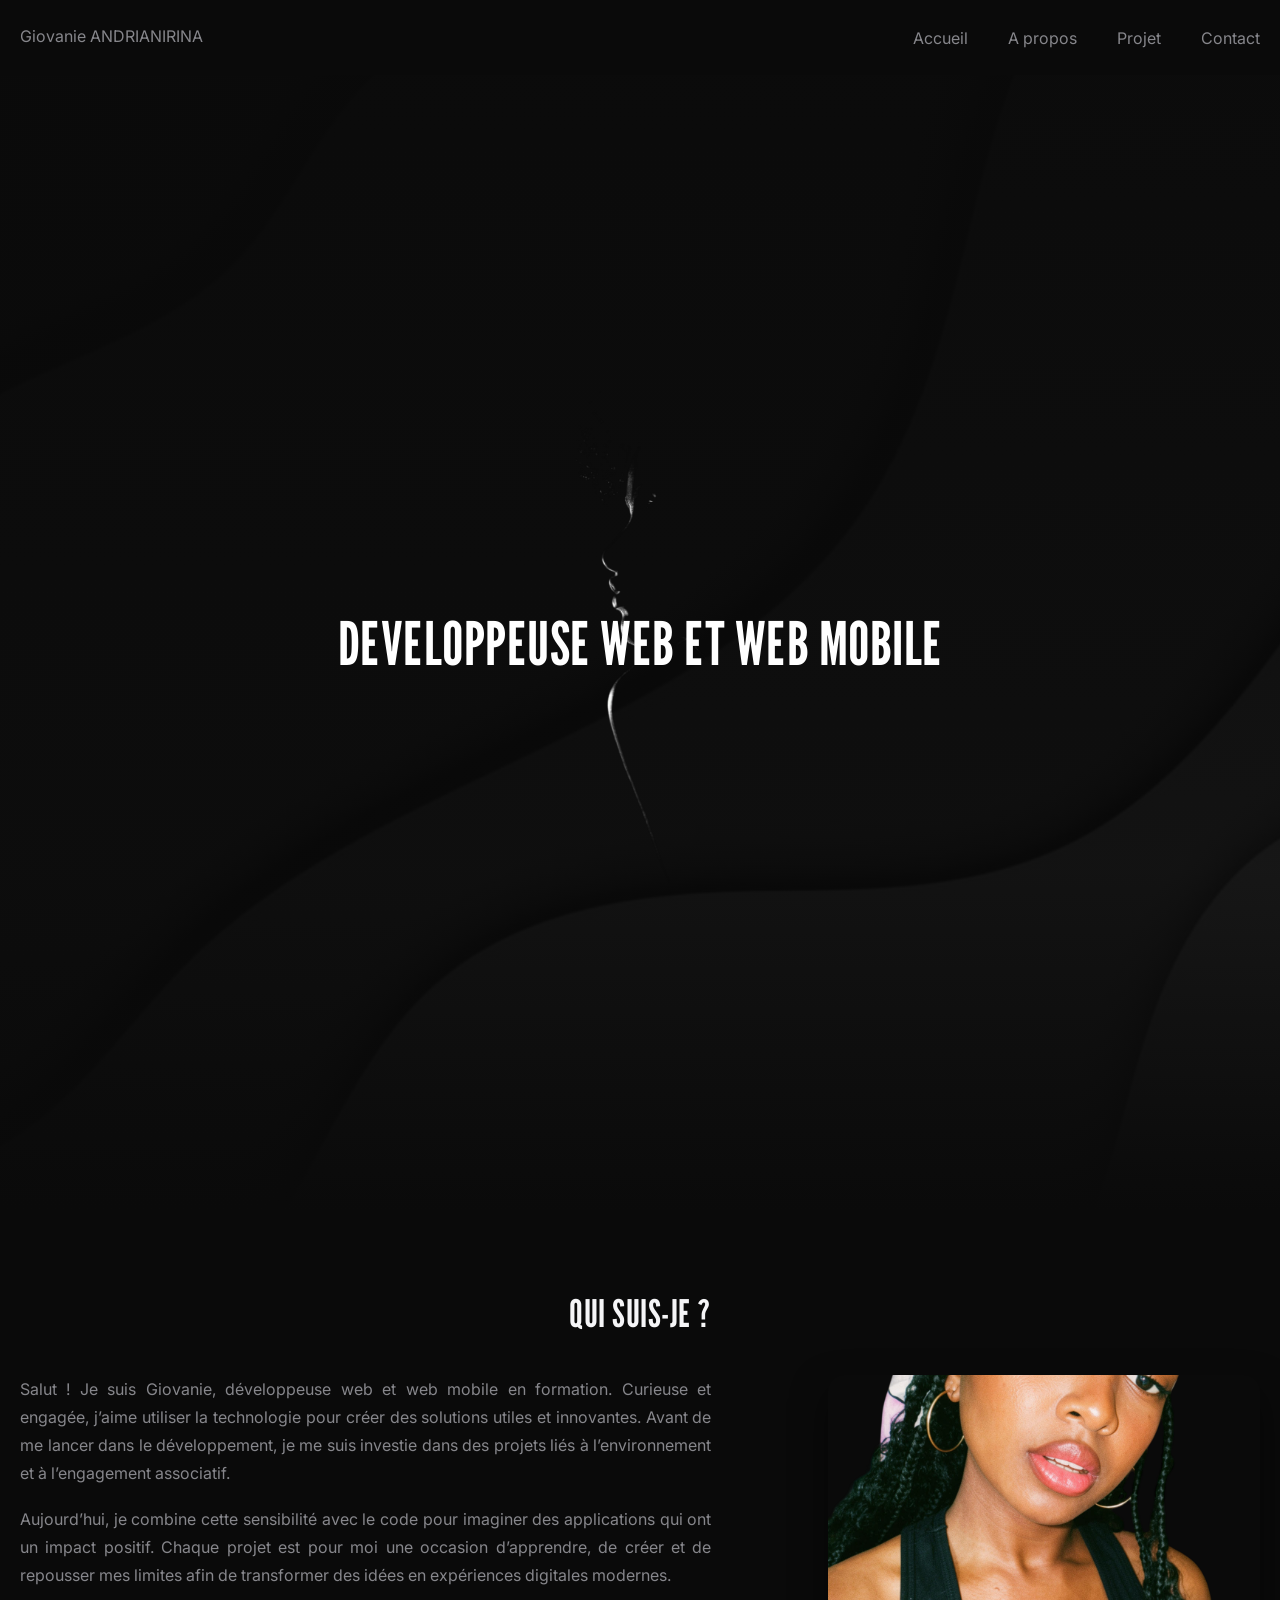
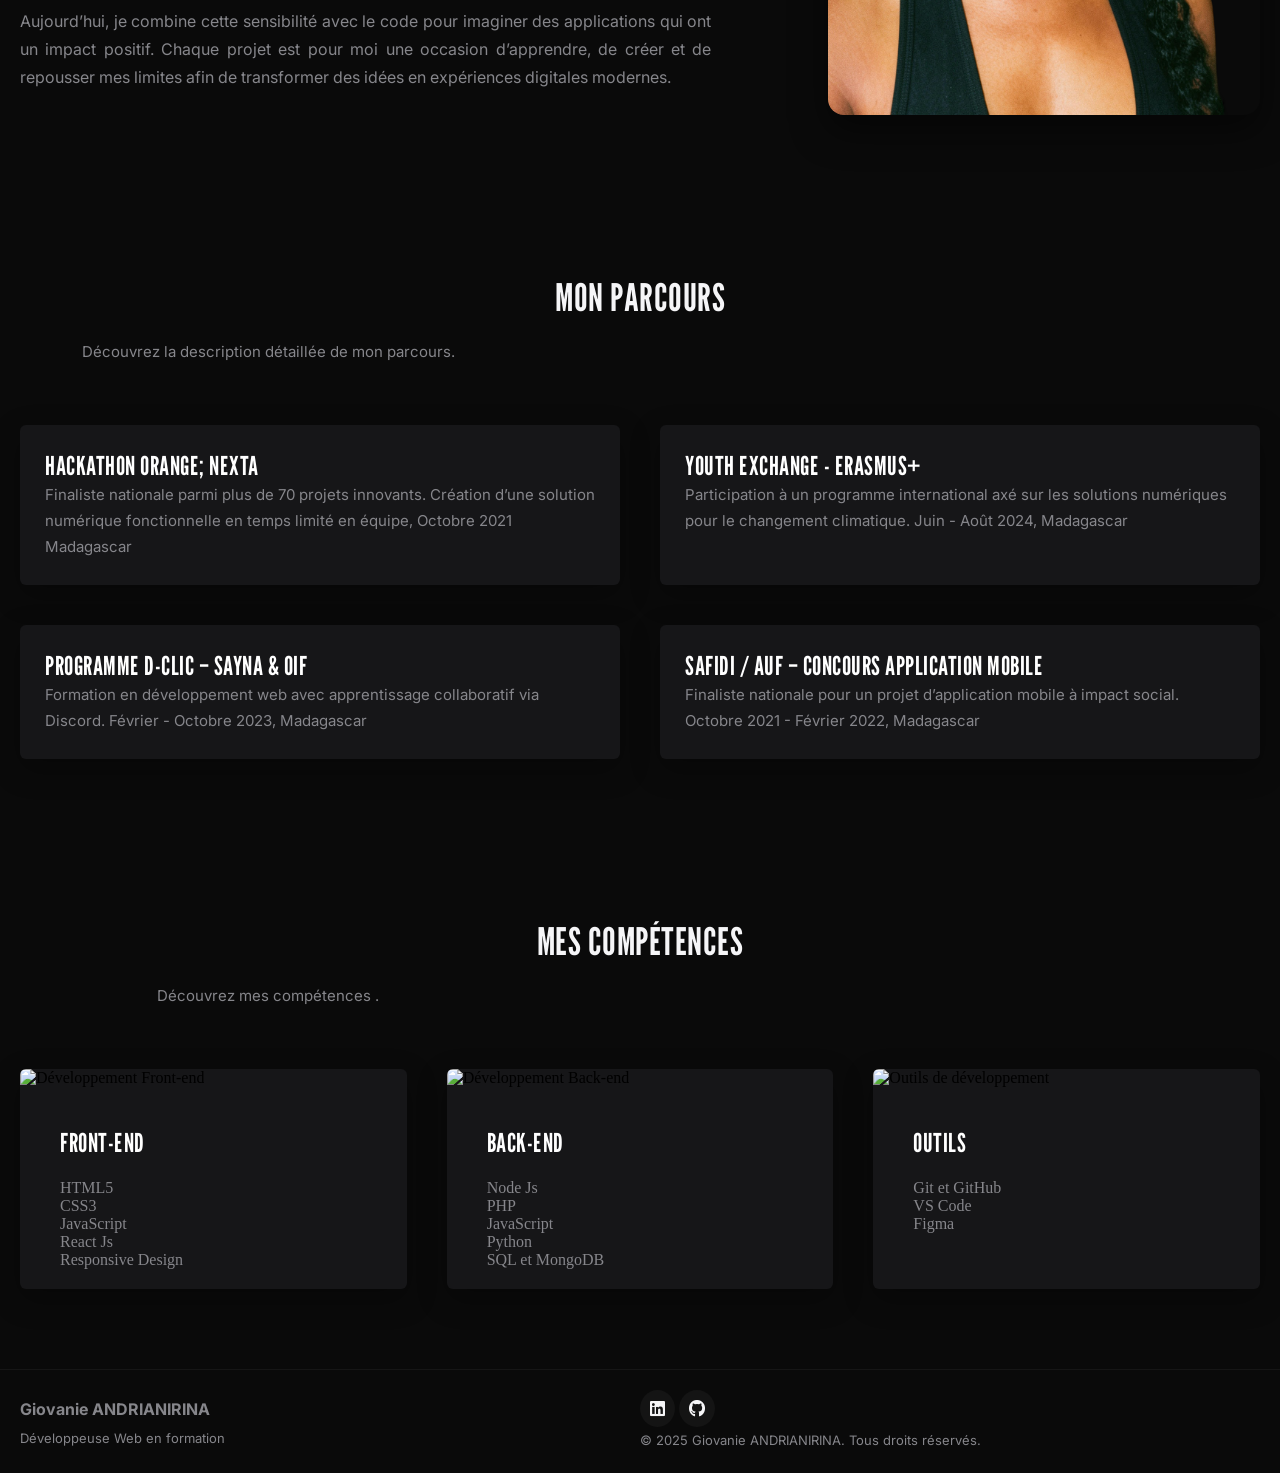
==== commit 2d5e155f: "fix:okk" ====
--- a/about.html
+++ b/about.html
@@ -78,7 +78,7 @@
         <section id="sec4page2">
             <div class="divsec4">
                 <h2>Mes compétences</h2>
-                <p class="psec">Découvrez la description détaillée de mon parcours.</p>
+                <p class="psec">Découvrez mes compétences .</p>
                 <div class="art1page2">
                     <article>
                         <img src="img/front.jpg" alt="Développement Front-end">
--- a/CSS/style.css
+++ b/CSS/style.css
@@ -19,15 +19,15 @@
     display: none;
 }
 
+/* les liens */
 a {
     text-decoration: none;
     color: var(--color5); 
     position: relative;
     padding-bottom: 4px;
-    /* transition: color 0.3s ease-in-out; */
-}
-
-/* Effet de ligne qui se dessine au survol */
+}
+
+/* Effet de ligne qui se dessine*/
 a::after {
     content: '';
     position: absolute;
@@ -238,7 +238,8 @@
 header nav ul li:nth-child(4) { animation-delay: 0.8s; }
 
 
-
+/* LES SECTIONS */
+/* SECTION 1  */
 #section1, #sec1page4,#sec1page2 {
     background-image: linear-gradient( to bottom, rgba(10, 10, 10, 0.96) 0%, rgba(10, 10, 10, 0.88) 70%,var(--color1) 100%), url(../img/grisfonce.jpg);
     background-repeat: no-repeat;
@@ -247,7 +248,6 @@
     width: 100%;
     height: 1136px;
     align-content: center;
-     /* overflow-x: hidden;   */
 }
 
 #section1 .secdiv1, #sec1page4 .secdiv1 {
@@ -627,7 +627,7 @@
 #sec1page2 img {
     position: absolute;
     top: 50%;
-     left: 30%; 
+     left: 50%; 
     transform: translate(-50%, -50%);
     object-fit: cover;
     width: 400px; 
@@ -760,7 +760,6 @@
 
 #sec3page2 .artpage2 article {
     padding: 25px;
-    background-color: var(--color1);
 }
 
 
@@ -816,6 +815,9 @@
     
 }
 }
+#sec2page2 img{
+    align-self: center;
+}
 
 /* RESPONSIVE MOBILE */
 
@@ -823,7 +825,7 @@
     header #burgerMenu {
         display: block;
         font-size: 20px;
-        color: #121212; 
+        color: var(--color5); 
     }
 
     header nav ul {
@@ -868,11 +870,7 @@
     padding-top: 40px;
     
 }
-#sec4page2 .divsec4{
-     padding: 0;
-    
-
-}
+
 #sec4page2 .art1page2{
     padding: 0;
 
@@ -928,7 +926,6 @@
     #sec4page2 .art1page2 {
         grid-template-columns: 1fr;
         gap: 40px;
-        padding: 0;
     }
 
     #section2 .divsec2 {
@@ -940,7 +937,7 @@
     }
 
     #section3 .secdiv30 {
-        padding: 0;
+        /* padding: 0; */
         grid-template-columns: 1fr;
     }
 
